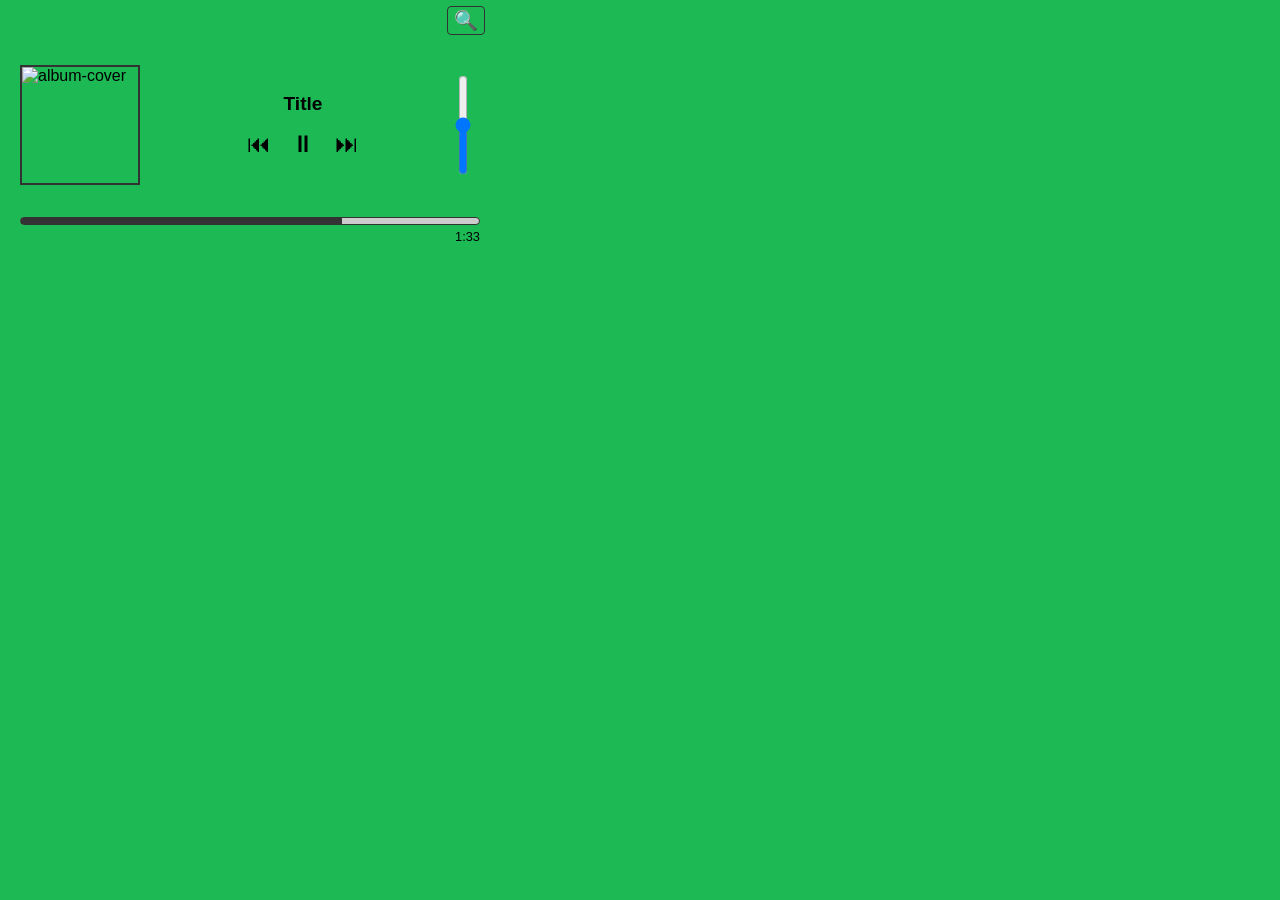
==== gui/index.html @ 427f8370 "Added GUI html done all the basic stuff" ====
<!DOCTYPE html>
<html lang="en">

<head>
    <link rel="stylesheet" href="index.css">
</head>

<body>

    <div class="top-bar">
        <!-- <h3 class="appname">this is a music player</h3> -->
        <div class="search-icon">🔍</div>
    </div>

    <div class="main-content">
        <div class="album-art"><img class="album-image" src="https://upload.wikimedia.org/wikipedia/en/7/70/Graduation_%28album%29.jpg"
                alt="album-cover"></div>

        <div class="player-controls">
            <div class="song-title">Title</div>
            <div class="buttons">
                <span>⏮</span>
                <span>⏸</span>
                <span>⏭</span>
            </div>
        </div>

        <input type="range" class="volume-slider" min="0" max="100">
    </div>

    <div class="progress-container">
        <div class="progress-bar">
            <div class="progress-fill"></div>
        </div>
        <div class="time-stamp">1:33</div>
    </div>

</body>

</html>
---- gui/index.css ----
/* --- 1. GLOBAL RESET (Fixes the Black Void) --- */
* {
  box-sizing: border-box;
}

body {
  margin: 0;
  padding: 0;
  width: 500px;
  height: 250px;
  background-color: #1DB954;
  /* Light gray like your paper */
  font-family: sans-serif;
  display: flex;
  flex-direction: column;
  /* Stack Top, Middle, Bottom */
  overflow: hidden;
  /* No scrollbars */
}

/* --- 2. TOP BAR (Search Icon) --- */
.top-bar {
  height: 40px;
  display: flex;
  align-items: center;
  justify-content: flex-end;
  /* Pushes content to the right */
  padding-right: 15px;
  /* border-bottom: 1px solid #ccc; */
  text-align: left;
}

.appname {
  text-align: left;
}

.search-icon {
  font-size: 1.2rem;
  cursor: pointer;
  border: 1px solid #333;
  /* The box around Q */
  padding: 2px 6px;
  border-radius: 4px;
}

/* --- 3. MAIN AREA (Art + Controls + Volume) --- */
.main-content {
  flex-grow: 1;
  /* Fills all available vertical space */
  display: flex;
  /* Lines items up side-by-side */
  align-items: center;
  /* Vertically centers them */
  padding: 20px;
}

/* LEFT: Album Art */
.album-art {
  width: 120px;
  height: 120px;
  border: 2px solid #333;
  display: flex;
  align-items: center;
  justify-content: center;
  margin-right: 20px;
  /* Space between Art and Controls */
}

.album-image {
  width: 100%;
  height: 100%;
}

/* CENTER: Controls */
.player-controls {
  flex-grow: 1;
  /* Takes up middle space */
  display: flex;
  flex-direction: column;
  align-items: center;
  justify-content: center;
}

.song-title {
  font-size: 1.2rem;
  font-weight: bold;
  margin-bottom: 15px;
}

.buttons {
  display: flex;
  gap: 20px;
  /* Space between buttons */
  font-size: 1.5rem;
  cursor: pointer;
}

/* RIGHT: Vertical Volume */
.volume-slider {
  height: 100px;
  /* Height of the slider */
  width: 30px;
  /* Standard Webkit way to make vertical sliders */
  -webkit-appearance: slider-vertical;
  appearance: slider-vertical;
}

/* --- 4. BOTTOM AREA (Progress Bar) --- */
.progress-container {
  height: 40px;
  padding: 0 20px;
  display: flex;
  flex-direction: column;
  justify-content: center;
}

/* The Bar itself */
.progress-bar {
  width: 100%;
  height: 8px;
  background: #ccc;
  border: 1px solid #333;
  border-radius: 4px;
  position: relative;
}

.progress-fill {
  width: 70%;
  /* Example percentage */
  height: 100%;
  background: #333;
}

/* The Time Stamp */
.time-stamp {
  align-self: flex-end;
  /* Pushes text to the right */
  font-size: 0.8rem;
  margin-top: 4px;
}
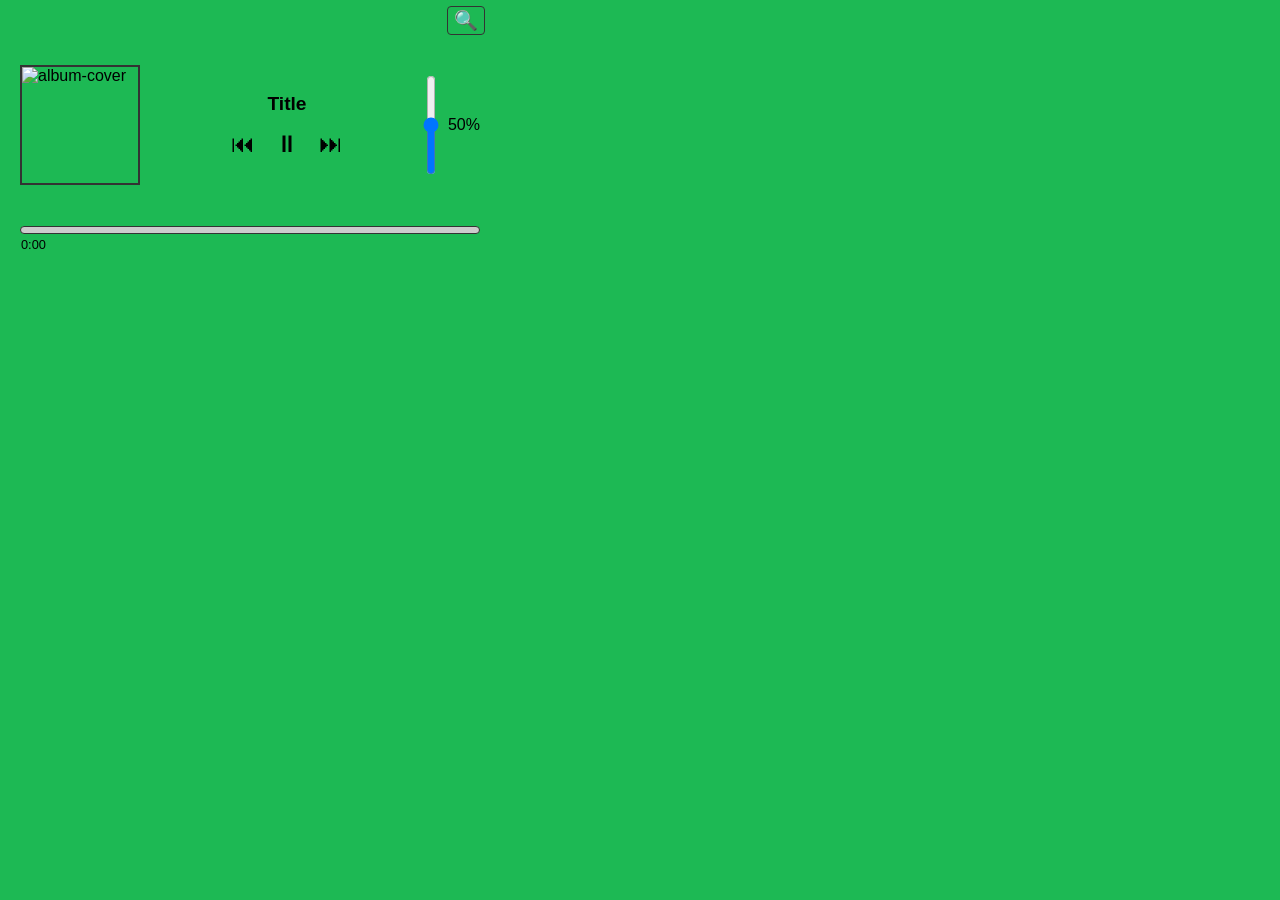
==== commit 4564ba5a: "Added Webview GUI and backend of volume control, seek control, title extraction, file selection and " ====
--- a/gui/index.html
+++ b/gui/index.html
@@ -3,36 +3,39 @@
 
 <head>
     <link rel="stylesheet" href="index.css">
+    <script src="index.js" defer></script>
 </head>
 
 <body>
 
     <div class="top-bar">
         <!-- <h3 class="appname">this is a music player</h3> -->
-        <div class="search-icon">🔍</div>
+        <div class="search-icon" onclick="getPath()">🔍</div>
     </div>
 
     <div class="main-content">
-        <div class="album-art"><img class="album-image" src="https://upload.wikimedia.org/wikipedia/en/7/70/Graduation_%28album%29.jpg"
-                alt="album-cover"></div>
+        <div class="album-art"><img class="album-image"
+                src="https://upload.wikimedia.org/wikipedia/en/7/70/Graduation_%28album%29.jpg" alt="album-cover"></div>
 
         <div class="player-controls">
             <div class="song-title">Title</div>
             <div class="buttons">
                 <span>⏮</span>
-                <span>⏸</span>
+                <span onclick="playPause()">⏸</span>
                 <span>⏭</span>
             </div>
         </div>
 
         <input type="range" class="volume-slider" min="0" max="100">
+        <span id="volume-value">50%</span>
+
     </div>
 
     <div class="progress-container">
         <div class="progress-bar">
             <div class="progress-fill"></div>
+            <div class="time-stamp">0:00</div>
         </div>
-        <div class="time-stamp">1:33</div>
     </div>
 
 </body>
--- a/gui/index.css
+++ b/gui/index.css
@@ -125,7 +125,7 @@
 }
 
 .progress-fill {
-  width: 70%;
+  width: 0%;
   /* Example percentage */
   height: 100%;
   background: #333;
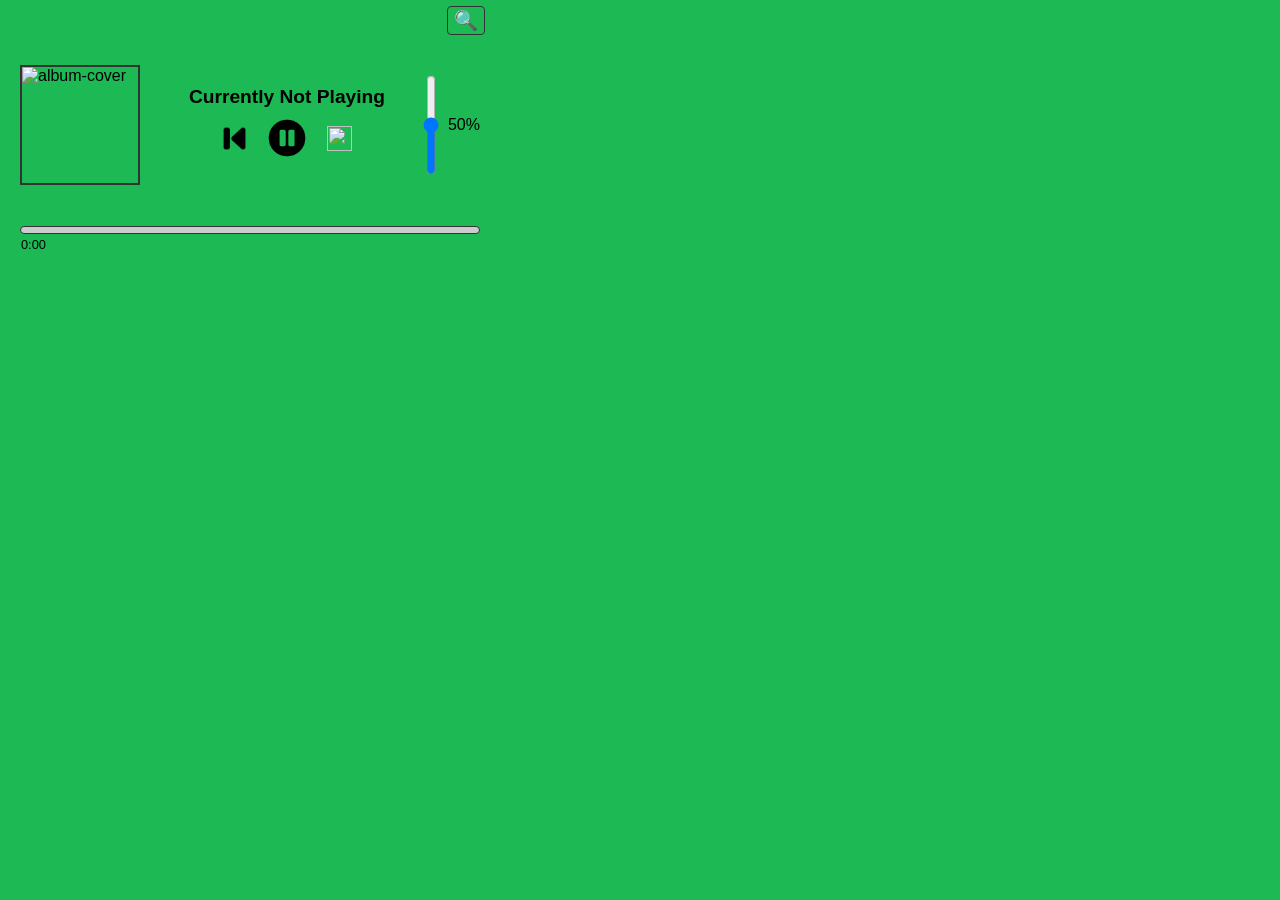
==== commit b9790be7: "added basic queue logic and comments for functions" ====
--- a/gui/index.html
+++ b/gui/index.html
@@ -18,11 +18,17 @@
                 src="https://upload.wikimedia.org/wikipedia/en/7/70/Graduation_%28album%29.jpg" alt="album-cover"></div>
 
         <div class="player-controls">
-            <div class="song-title">Title</div>
+            <div class="song-title">Currently Not Playing</div>
             <div class="buttons">
-                <span>⏮</span>
-                <span onclick="playPause()">⏸</span>
-                <span>⏭</span>
+                <span onclick="previous()">
+                    <img class="previousSong" src="./icons/back.png">
+                </span>
+                <span onclick="playPause()">
+                    <img class="play_pause" onclick="changePlayPauseIcon()" src="./icons/pause.png" alt="pause buttons">
+                </span>
+                <span onclick="next()">
+                    <img class="nextSong" src="./icons/next.png">
+                </span>
             </div>
         </div>
 
--- a/gui/index.css
+++ b/gui/index.css
@@ -63,6 +63,7 @@
   align-items: center;
   justify-content: center;
   margin-right: 20px;
+  flex-shrink: 0;
   /* Space between Art and Controls */
 }
 
@@ -75,6 +76,8 @@
 .player-controls {
   flex-grow: 1;
   /* Takes up middle space */
+  min-width: 0;
+  padding: 0 20px;
   display: flex;
   flex-direction: column;
   align-items: center;
@@ -82,9 +85,15 @@
 }
 
 .song-title {
+  width: 250px;
   font-size: 1.2rem;
   font-weight: bold;
   margin-bottom: 15px;
+  text-align: center;
+  white-space: nowrap;
+  overflow: hidden;
+  text-overflow: ellipsis;
+  margin-bottom: 10px;
 }
 
 .buttons {
@@ -103,6 +112,7 @@
   /* Standard Webkit way to make vertical sliders */
   -webkit-appearance: slider-vertical;
   appearance: slider-vertical;
+  flex-shrink: 0;
 }
 
 /* --- 4. BOTTOM AREA (Progress Bar) --- */
@@ -137,4 +147,26 @@
   /* Pushes text to the right */
   font-size: 0.8rem;
   margin-top: 4px;
+}
+
+.buttons {
+  display: flex;
+  justify-content: center;
+  align-items: center;
+}
+
+.play_pause {
+  height: 40px;
+  width: 40px;
+}
+
+.previousSong {
+  height: 25px;
+  width: 25px;
+
+}
+
+.nextSong {
+  height: 25px;
+  width: 25px;
 }
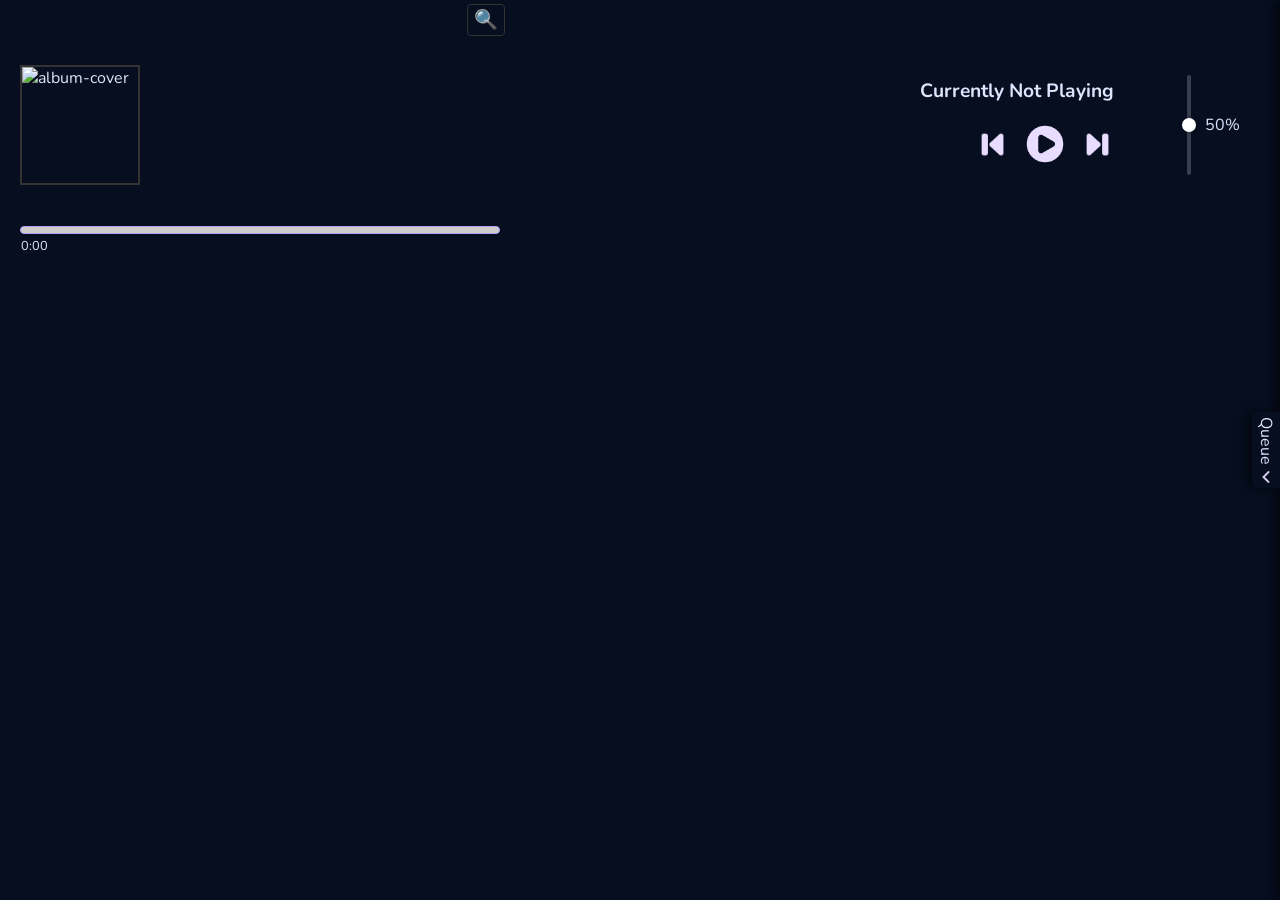
==== commit abd16131: "done with queue" ====
--- a/gui/index.html
+++ b/gui/index.html
@@ -3,11 +3,25 @@
 
 <head>
     <link rel="stylesheet" href="index.css">
+    <link rel="preconnect" href="https://fonts.googleapis.com">
+    <link rel="preconnect" href="https://fonts.gstatic.com" crossorigin>
+    <link href="https://fonts.googleapis.com/css2?family=Nunito:ital,wght@0,200..1000;1,200..1000&display=swap"
+        rel="stylesheet">
     <script src="index.js" defer></script>
 </head>
 
 <body>
-
+    <div class="queueWrapper">
+        <div class="queueTab" onclick="openPanel()">
+            Queue
+            <img src="./icons/left-arrow.png" alt="left-arrow" class="left-arrow">
+        </div>
+        <div class="queuePanel" id="queuePanel">
+            <div class="queueContent">
+                <p class="queueText">Queue</p>
+            </div>
+        </div>
+    </div>
     <div class="top-bar">
         <!-- <h3 class="appname">this is a music player</h3> -->
         <div class="search-icon" onclick="getPath()">🔍</div>
@@ -19,21 +33,24 @@
 
         <div class="player-controls">
             <div class="song-title">Currently Not Playing</div>
+            <div class="song-artist"></div>
             <div class="buttons">
                 <span onclick="previous()">
                     <img class="previousSong" src="./icons/back.png">
                 </span>
                 <span onclick="playPause()">
-                    <img class="play_pause" onclick="changePlayPauseIcon()" src="./icons/pause.png" alt="pause buttons">
+                    <img class="play_pause" onclick="changePlayPauseIcon()" src="./icons/play.png" alt="pause buttons">
                 </span>
                 <span onclick="next()">
                     <img class="nextSong" src="./icons/next.png">
                 </span>
             </div>
         </div>
+        <div class="volume-container">
+            <input type="range" class="volume-slider" min="0" max="100">
+            <span id="volume-value">50%</span>
+        </div>
 
-        <input type="range" class="volume-slider" min="0" max="100">
-        <span id="volume-value">50%</span>
 
     </div>
 
--- a/gui/index.css
+++ b/gui/index.css
@@ -1,14 +1,15 @@
 /* --- 1. GLOBAL RESET (Fixes the Black Void) --- */
 * {
   box-sizing: border-box;
+  font-family: 'Nunito', sans-serif;
 }
 
 body {
   margin: 0;
   padding: 0;
-  width: 500px;
+  width: 520px;
   height: 250px;
-  background-color: #1DB954;
+  background-color: #060e20;
   /* Light gray like your paper */
   font-family: sans-serif;
   display: flex;
@@ -16,6 +17,101 @@
   /* Stack Top, Middle, Bottom */
   overflow: hidden;
   /* No scrollbars */
+  cursor: default;
+  user-select: none;
+  -webkit-user-select: none;
+  color: #dde4fe;
+}
+
+.queueWrapper {
+  position: absolute;
+  top: 0;
+  right: 0px;
+  /* Hides the panel off-screen */
+  height: 100vh;
+  display: flex;
+  /* Puts Tab and Panel side-by-side */
+  align-items: center;
+  /* Perfectly centers the Tab vertically! */
+  z-index: 10;
+
+  /* THE MAGIC FIX: Traces the combined irregular shape of both elements */
+  filter: drop-shadow(-5px 0px 6px rgba(0, 0, 0, 0.6));
+
+  transition: right 0.3s ease;
+}
+
+.queueTab {
+  padding: 5px 3px;
+  position: absolute;
+  align-items: center;
+  top: 50%;
+  transform: translateY(-50%);
+  writing-mode: vertical-rl;
+  right: 0;
+  border-top-left-radius: 5px;
+  border-bottom-left-radius: 5px;
+  /* box-shadow: 0px 0px 10px; */
+  z-index: 2;
+  background-color: #060e20;
+  border-width: 5px;
+  transition: right 0.3s ease;
+}
+
+.queueTab .left-arrow {
+  width: 12px;
+  height: auto;
+  margin-top: 2px;
+  transition: right 0.3s ease;
+
+}
+
+.queuePanel {
+  position: absolute;
+  width: 150px;
+  right: -150px;
+  /* box-shadow: 0px 0px 10px; */
+  height: 100vh;
+  z-index: 1;
+  background-color: #060e20;
+  transition: right 0.3s ease;
+  overflow-y: auto;
+  scrollbar-width: none;
+}
+
+.queuePanel::-webkit-scrollbar {
+  display: none;
+}
+
+.queuePanel .queueContent {
+  list-style: none;
+  padding-left: 10px;
+  padding-top: 20px;
+
+}
+
+.queuePanel .queueText {
+  font-size: 1rem;
+  color: #a590e5;
+}
+
+.queuePanel .queueContent li {
+  margin-bottom: 5px;
+  padding: 10px;
+  margin-right: 10px;
+  font-size: 0.9rem;
+  transition: 0.3s;
+  white-space: nowrap;
+  overflow: hidden;
+  text-overflow: ellipsis;
+
+}
+
+.queuePanel .queueContent .active {
+  background-color: rgba(183, 159, 255, 0.25);
+  margin-bottom: 5px;
+  border-radius: 2px;
+  transition: 0.3s;
 }
 
 /* --- 2. TOP BAR (Search Icon) --- */
@@ -82,6 +178,8 @@
   flex-direction: column;
   align-items: center;
   justify-content: center;
+  position: absolute;
+  right: 90px;
 }
 
 .song-title {
@@ -89,13 +187,25 @@
   font-size: 1.2rem;
   font-weight: bold;
   margin-bottom: 15px;
-  text-align: center;
+  text-align: left;
   white-space: nowrap;
   overflow: hidden;
   text-overflow: ellipsis;
   margin-bottom: 10px;
 }
 
+.song-artist {
+  width: 250px;
+  font-size: 0.7rem;
+  font-weight: bold;
+  margin-bottom: 15px;
+  text-align: left;
+  white-space: nowrap;
+  overflow: hidden;
+  text-overflow: ellipsis;
+  margin-bottom: 10px;
+}
+
 .buttons {
   display: flex;
   gap: 20px;
@@ -104,15 +214,58 @@
   cursor: pointer;
 }
 
+.volume-container {
+  display: flex;
+  align-items: center;
+  gap: 12px;
+  position: absolute;
+  right: 40px;
+  /* adjust to taste */
+}
+
 /* RIGHT: Vertical Volume */
 .volume-slider {
+  -webkit-appearance: none;
+  appearance: none;
+  writing-mode: vertical-lr;
+  direction: rtl;
+  width: 4px;
   height: 100px;
-  /* Height of the slider */
-  width: 30px;
-  /* Standard Webkit way to make vertical sliders */
-  -webkit-appearance: slider-vertical;
-  appearance: slider-vertical;
-  flex-shrink: 0;
+  background: transparent;
+  cursor: pointer;
+}
+
+.volume-slider::-webkit-slider-runnable-track {
+  width: 4px;
+  border-radius: 999px;
+  background: rgba(255, 255, 255, 0.2);
+  /* dim unfilled */
+}
+
+.volume-slider::-webkit-slider-thumb {
+  -webkit-appearance: none;
+  width: 14px;
+  height: 14px;
+  border-radius: 50%;
+  background: #ffffff;
+  border: none;
+  box-shadow: 0 0 4px rgba(0, 0, 0, 0.3);
+  transition: transform 0.15s ease;
+
+  /* center the thumb over the track */
+  margin-left: -5px;
+}
+
+.volume-slider:hover::-webkit-slider-thumb {
+  transform: scale(1.3);
+}
+
+.volume-value {
+  min-width: 2.5ch;
+  /* enough for "100" */
+  font-variant-numeric: tabular-nums;
+  /* all digits same width */
+  text-align: right;
 }
 
 /* --- 4. BOTTOM AREA (Progress Bar) --- */
@@ -129,7 +282,7 @@
   width: 100%;
   height: 8px;
   background: #ccc;
-  border: 1px solid #333;
+  border: 1px solid #B59CFF;
   border-radius: 4px;
   position: relative;
 }
@@ -138,7 +291,8 @@
   width: 0%;
   /* Example percentage */
   height: 100%;
-  background: #333;
+  background: #4F319C;
+  border-radius: 4px;
 }
 
 /* The Time Stamp */
